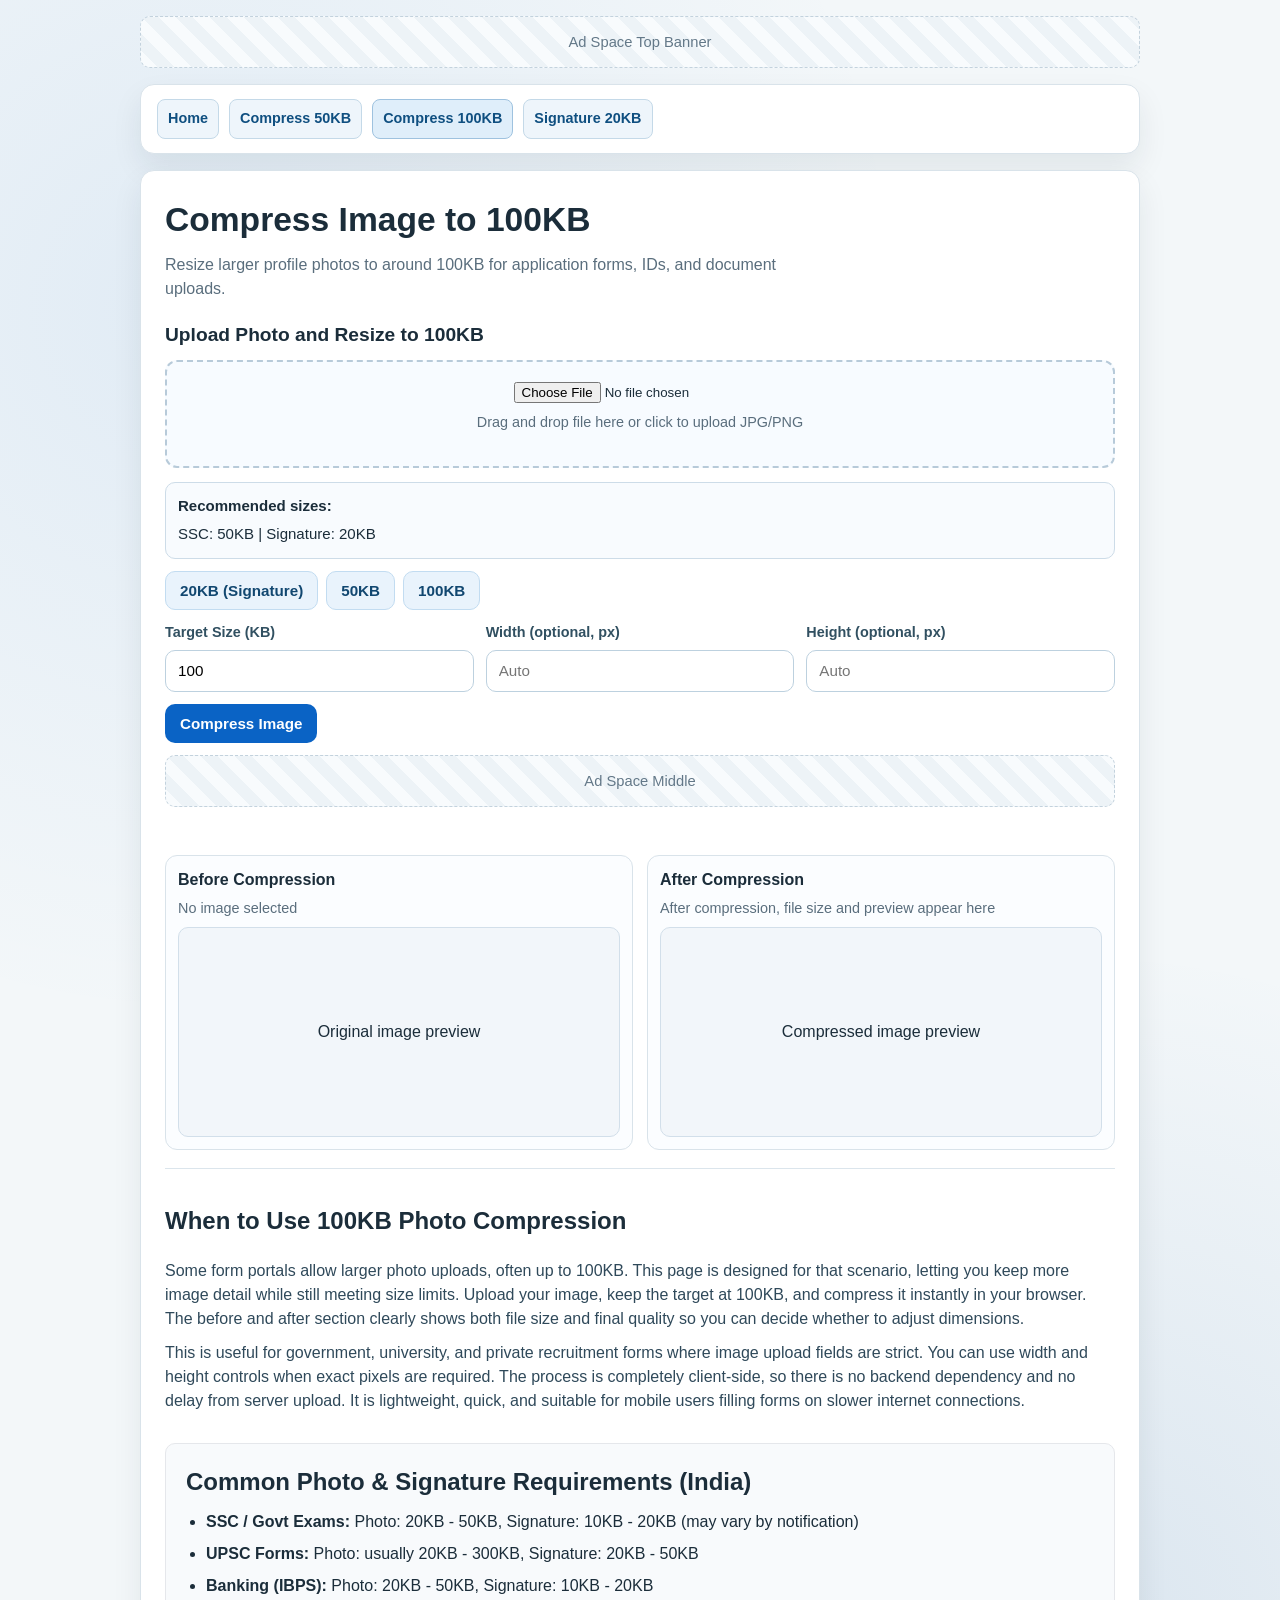
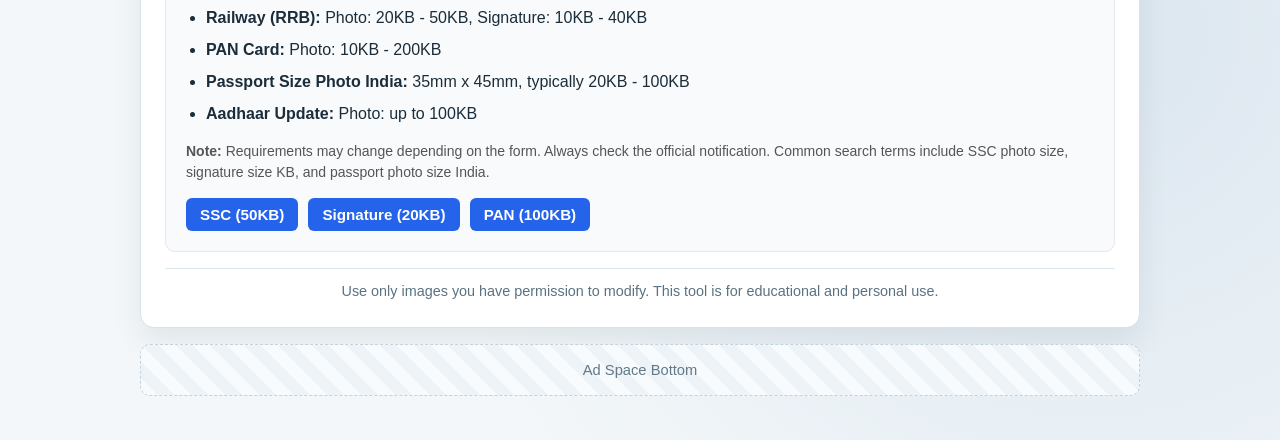
==== compress-image-100kb.html @ e0c54eb4 "Initial commit - image tool website" ====
<!DOCTYPE html>
<html lang="en">
<head>
  <meta charset="UTF-8" />
  <meta name="viewport" content="width=device-width, initial-scale=1.0" />
  <title>Compress Image to 100KB for Govt and Job Forms</title>
  <meta name="description" content="Compress image to 100kb for government and job application forms in India. Resize and optimize photos online with instant preview and download." />
  <meta name="keywords" content="compress image to 100kb, photo for govt form india, image compressor for forms" />
  <link rel="stylesheet" href="assets/styles.css" />
</head>
<body data-default-kb="100">
  <div class="site-wrap">
    <div class="ad-space">Ad Space Top Banner</div>

    <header class="site-header">
      <nav class="nav" aria-label="Main menu">
        <a href="index.html">Home</a>
        <a href="compress-image-50kb.html">Compress 50KB</a>
        <a class="active" href="compress-image-100kb.html">Compress 100KB</a>
        <a href="resize-signature-20kb.html">Signature 20KB</a>
      </nav>
    </header>

    <main class="card">
      <h1>Compress Image to 100KB</h1>
      <p class="subtitle">Resize larger profile photos to around 100KB for application forms, IDs, and document uploads.</p>

      <h2 class="h2">Upload Photo and Resize to 100KB</h2>
      <section id="dropZone" class="upload-drop" aria-label="Upload image area">
        <input id="fileInput" type="file" accept="image/jpeg,image/png" />
        <p class="upload-hint">Drag and drop file here or click to upload JPG/PNG</p>
      </section>

      <section class="recommend" aria-label="Recommended image sizes">
        <strong>Recommended sizes:</strong>
        SSC: 50KB | Signature: 20KB
      </section>

      <section class="presets" aria-label="Size presets">
        <button class="preset-btn" data-kb="20" type="button">20KB (Signature)</button>
        <button class="preset-btn" data-kb="50" type="button">50KB</button>
        <button class="preset-btn" data-kb="100" type="button">100KB</button>
      </section>

      <section class="controls">
        <div class="field">
          <label for="targetKb">Target Size (KB)</label>
          <input id="targetKb" type="number" min="1" step="1" placeholder="100" />
        </div>
        <div class="field">
          <label for="widthInput">Width (optional, px)</label>
          <input id="widthInput" type="number" min="1" step="1" placeholder="Auto" />
        </div>
        <div class="field">
          <label for="heightInput">Height (optional, px)</label>
          <input id="heightInput" type="number" min="1" step="1" placeholder="Auto" />
        </div>
      </section>

      <section class="actions">
        <button id="compressBtn" class="primary-btn" type="button">Compress Image</button>
        <a id="downloadBtn" class="btn-link" download="compressed-image-100kb.jpg">Download Compressed Image</a>
      </section>

      <div class="ad-space">Ad Space Middle</div>

      <p id="status" class="status"></p>

      <section class="comparison">
        <article class="panel">
          <h3>Before Compression</h3>
          <p id="beforeInfo">No image selected</p>
          <div class="preview" id="beforePreview">Original image preview</div>
        </article>
        <article class="panel">
          <h3>After Compression</h3>
          <p id="afterInfo">After compression, file size and preview appear here</p>
          <div class="preview" id="afterPreview">Compressed image preview</div>
        </article>
      </section>

      <section class="content">
        <h2>When to Use 100KB Photo Compression</h2>
        <p>Some form portals allow larger photo uploads, often up to 100KB. This page is designed for that scenario, letting you keep more image detail while still meeting size limits. Upload your image, keep the target at 100KB, and compress it instantly in your browser. The before and after section clearly shows both file size and final quality so you can decide whether to adjust dimensions.</p>
        <p>This is useful for government, university, and private recruitment forms where image upload fields are strict. You can use width and height controls when exact pixels are required. The process is completely client-side, so there is no backend dependency and no delay from server upload. It is lightweight, quick, and suitable for mobile users filling forms on slower internet connections.</p>
      </section>

      <div class="info-section">
        <h2>Common Photo &amp; Signature Requirements (India)</h2>

        <ul>
          <li><strong>SSC / Govt Exams:</strong> Photo: 20KB - 50KB, Signature: 10KB - 20KB (may vary by notification)</li>
          <li><strong>UPSC Forms:</strong> Photo: usually 20KB - 300KB, Signature: 20KB - 50KB</li>
          <li><strong>Banking (IBPS):</strong> Photo: 20KB - 50KB, Signature: 10KB - 20KB</li>
          <li><strong>Railway (RRB):</strong> Photo: 20KB - 50KB, Signature: 10KB - 40KB</li>
          <li><strong>PAN Card:</strong> Photo: 10KB - 200KB</li>
          <li><strong>Passport Size Photo India:</strong> 35mm x 45mm, typically 20KB - 100KB</li>
          <li><strong>Aadhaar Update:</strong> Photo: up to 100KB</li>
        </ul>

        <p class="note"><strong>Note:</strong> Requirements may change depending on the form. Always check the official notification. Common search terms include SSC photo size, signature size KB, and passport photo size India.</p>

        <div class="quick-actions">
          <button type="button" data-size="50">SSC (50KB)</button>
          <button type="button" data-size="20">Signature (20KB)</button>
          <button type="button" data-size="100">PAN (100KB)</button>
        </div>
      </div>

      <footer>
        Use only images you have permission to modify. This tool is for educational and personal use.
      </footer>
    </main>

    <div class="ad-space" style="margin-top: 16px;">Ad Space Bottom</div>
  </div>

  <script src="assets/app.js"></script>
</body>
</html>
---- assets/styles.css ----
:root {
  --bg: #f3f7f9;
  --card: #ffffff;
  --text: #1b2d3a;
  --muted: #5a6e7d;
  --line: #d9e3ea;
  --brand: #0a63c5;
  --brand-dark: #074f9c;
  --good: #18794e;
  --radius: 14px;
  --shadow: 0 14px 30px rgba(16, 35, 49, 0.08);
  --font: "Segoe UI", "Noto Sans", "Helvetica Neue", sans-serif;
}

* {
  box-sizing: border-box;
}

body {
  margin: 0;
  color: var(--text);
  font-family: var(--font);
  line-height: 1.5;
  background:
    radial-gradient(circle at 15% 15%, rgba(10, 99, 197, 0.08), transparent 35%),
    radial-gradient(circle at 85% 80%, rgba(7, 79, 156, 0.1), transparent 35%),
    var(--bg);
}

.site-wrap {
  width: min(1000px, 92%);
  margin: 0 auto;
  padding: 16px 0 28px;
}

.ad-space {
  width: 100%;
  border: 1px dashed #c3d2dd;
  border-radius: 10px;
  background: repeating-linear-gradient(
    45deg,
    #f8fbfd,
    #f8fbfd 12px,
    #edf3f7 12px,
    #edf3f7 24px
  );
  color: #637888;
  text-align: center;
  padding: 14px;
  margin-bottom: 16px;
  font-size: 0.92rem;
}

.site-header {
  background: var(--card);
  border: 1px solid var(--line);
  border-radius: var(--radius);
  box-shadow: var(--shadow);
  padding: 14px 16px;
  margin-bottom: 16px;
}

.nav {
  display: flex;
  flex-wrap: wrap;
  gap: 10px;
}

.nav a {
  text-decoration: none;
  color: #0f4f80;
  border: 1px solid #c4d9e8;
  border-radius: 8px;
  padding: 8px 10px;
  font-weight: 600;
  font-size: 0.9rem;
  background: #eef5fb;
}

.nav a:hover,
.nav a.active {
  background: #dfeefa;
  border-color: #9ec2df;
}

.card {
  background: var(--card);
  border: 1px solid var(--line);
  border-radius: var(--radius);
  box-shadow: var(--shadow);
  padding: 24px;
}

h1 {
  margin: 0;
  font-size: clamp(1.45rem, 3.2vw, 2.1rem);
}

.subtitle {
  margin: 8px 0 18px;
  color: var(--muted);
  max-width: 72ch;
}

.h2 {
  margin: 20px 0 10px;
  font-size: 1.2rem;
}

.upload-drop {
  border: 2px dashed #b7cad9;
  border-radius: 12px;
  background: #f7fbff;
  padding: 18px;
  text-align: center;
  margin-bottom: 14px;
  cursor: pointer;
  transition: border-color 0.2s ease, background 0.2s ease;
}

.upload-drop.dragover {
  border-color: var(--brand);
  background: #edf6ff;
}

.upload-hint {
  margin-top: 8px;
  color: var(--muted);
  font-size: 0.9rem;
}

.upload-drop input[type="file"] {
  max-width: 100%;
}

.recommend {
  border: 1px solid #cddce8;
  background: #f8fbfe;
  border-radius: 10px;
  padding: 12px;
  margin-bottom: 12px;
  font-size: 0.94rem;
}

.recommend strong {
  display: block;
  margin-bottom: 6px;
}

.controls {
  display: grid;
  grid-template-columns: repeat(3, minmax(0, 1fr));
  gap: 12px;
  margin-bottom: 12px;
}

.field {
  display: flex;
  flex-direction: column;
  gap: 6px;
}

label {
  font-size: 0.9rem;
  color: #315061;
  font-weight: 600;
}

input[type="number"] {
  width: 100%;
  height: 42px;
  border: 1px solid #bdd1df;
  border-radius: 10px;
  padding: 0 12px;
  font-size: 0.95rem;
  outline: none;
}

input[type="number"]:focus {
  border-color: var(--brand);
}

.presets,
.actions {
  display: flex;
  flex-wrap: wrap;
  gap: 8px;
  margin-bottom: 12px;
}

button,
.btn-link {
  border: 1px solid transparent;
  border-radius: 10px;
  padding: 10px 14px;
  font-size: 0.95rem;
  font-weight: 600;
  cursor: pointer;
}

.preset-btn {
  background: #e9f3fc;
  color: #114770;
  border-color: #c2dcf1;
}

.primary-btn {
  background: var(--brand);
  color: #fff;
}

.primary-btn:hover {
  background: var(--brand-dark);
}

.btn-link {
  text-decoration: none;
  background: #e9f9ee;
  color: var(--good);
  border-color: #b8e2c8;
  display: none;
}

.status {
  min-height: 22px;
  color: #28465d;
  margin-bottom: 10px;
  font-size: 0.93rem;
}

.comparison {
  display: grid;
  grid-template-columns: repeat(2, minmax(0, 1fr));
  gap: 14px;
}

.panel {
  border: 1px solid var(--line);
  border-radius: 12px;
  padding: 12px;
  background: #fbfdff;
}

.panel h3 {
  margin: 0 0 6px;
  font-size: 1rem;
}

.panel p {
  margin: 0 0 8px;
  color: var(--muted);
  font-size: 0.9rem;
}

.preview {
  width: 100%;
  min-height: 210px;
  border: 1px solid #d2dfea;
  border-radius: 10px;
  display: grid;
  place-items: center;
  background: #f2f6fa;
  overflow: hidden;
}

.preview img {
  max-width: 100%;
  max-height: 100%;
  object-fit: contain;
}

.content {
  margin-top: 18px;
  border-top: 1px solid #dbe5ec;
  padding-top: 14px;
}

.content p {
  margin: 0 0 10px;
  color: #2f495a;
}

.info-section {
  margin-top: 30px;
  padding: 20px;
  background: #f8fafc;
  border-radius: 10px;
  border: 1px solid #e5e7eb;
}

.info-section h2 {
  margin: 0 0 10px;
}

.info-section ul {
  margin: 0;
  padding-left: 20px;
}

.info-section li {
  margin-bottom: 8px;
  line-height: 1.5;
}

.info-section .note {
  margin-top: 15px;
  font-size: 14px;
  color: #555;
}

.quick-actions {
  margin-top: 15px;
  display: flex;
  flex-wrap: wrap;
  gap: 10px;
}

.quick-actions button {
  margin-right: 0;
  padding: 8px 14px;
  border: none;
  background-color: #2563eb;
  color: #fff;
  border-radius: 6px;
  cursor: pointer;
}

.quick-actions button:hover {
  background-color: #1e40af;
}

footer {
  margin-top: 16px;
  border-top: 1px solid #dbe5ec;
  padding-top: 12px;
  color: #5b7282;
  font-size: 0.9rem;
  text-align: center;
}

@media (max-width: 800px) {
  .card {
    padding: 18px;
  }

  .controls,
  .comparison {
    grid-template-columns: 1fr;
  }

  .preview {
    min-height: 180px;
  }

  .quick-actions button {
    width: 100%;
  }
}
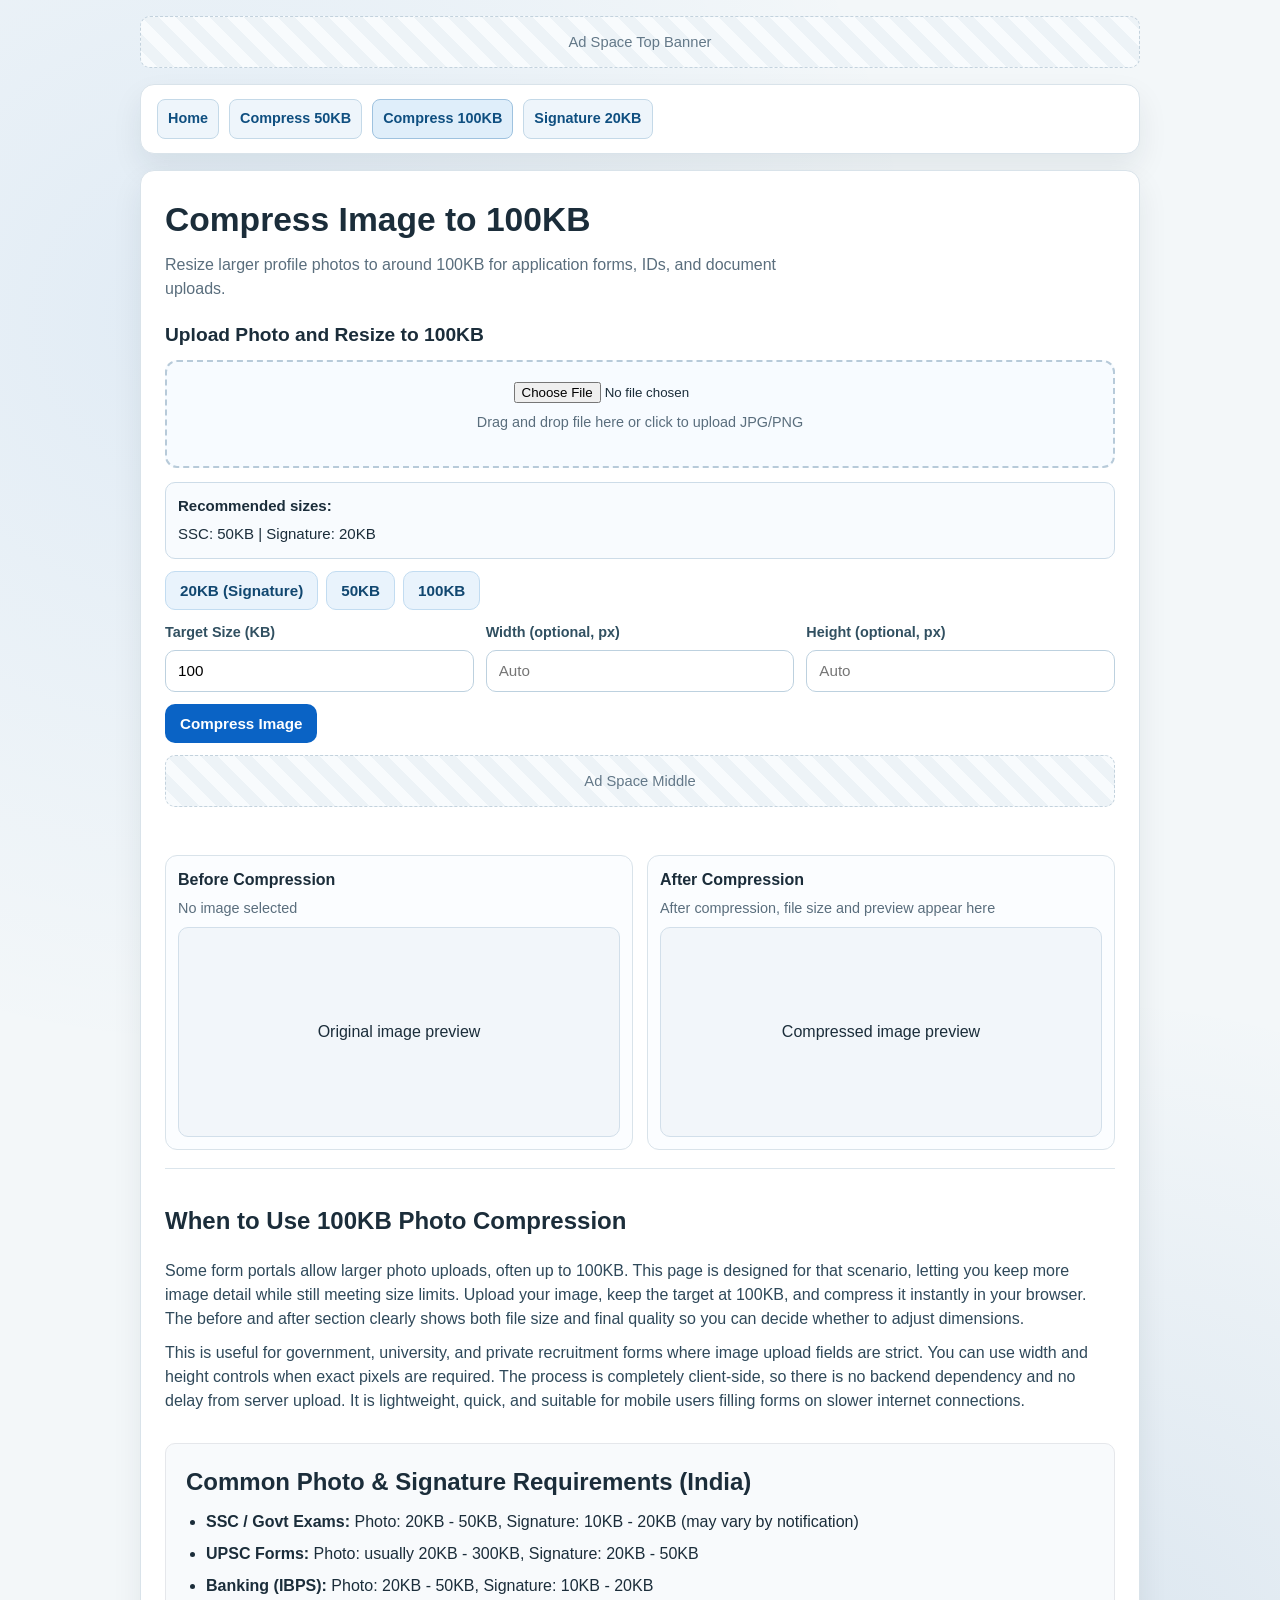
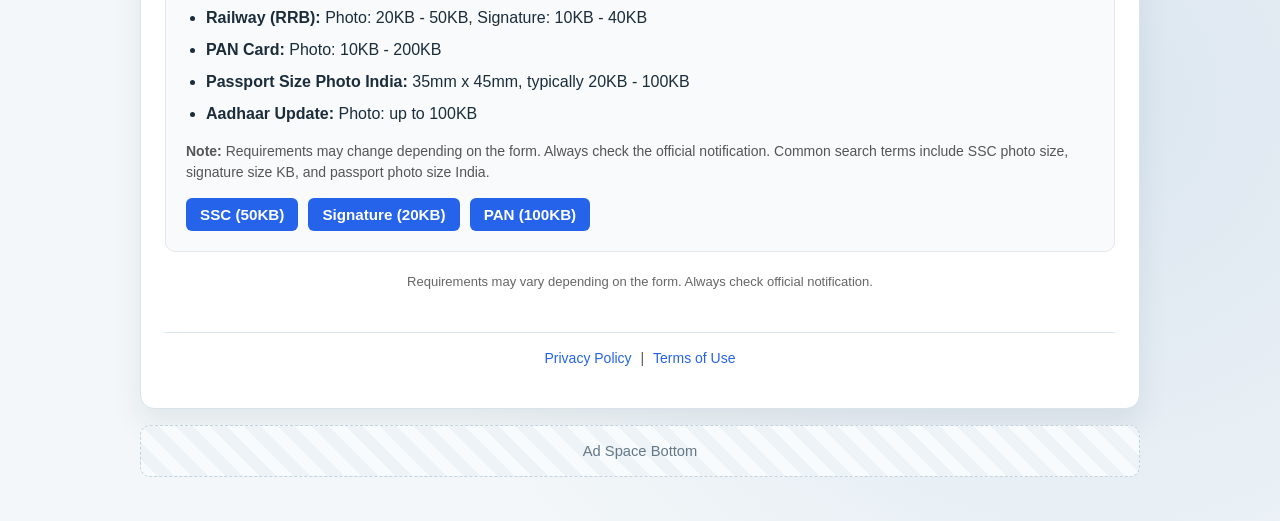
==== commit 38ac37f9: "Added legal pages and footer" ====
--- a/compress-image-100kb.html
+++ b/compress-image-100kb.html
@@ -107,8 +107,15 @@
         </div>
       </div>
 
-      <footer>
-        Use only images you have permission to modify. This tool is for educational and personal use.
+      <p class="disclaimer">
+        Requirements may vary depending on the form. Always check official notification.
+      </p>
+
+      <footer class="site-footer">
+        <p>
+          <a href="/privacy-policy.html">Privacy Policy</a> |
+          <a href="/terms.html">Terms of Use</a>
+        </p>
       </footer>
     </main>
 
--- a/assets/styles.css
+++ b/assets/styles.css
@@ -329,13 +329,34 @@
   background-color: #1e40af;
 }
 
-footer {
-  margin-top: 16px;
+.disclaimer {
+  margin-top: 20px;
+  font-size: 13px;
+  color: #666;
+  text-align: center;
+}
+
+.site-footer {
+  margin-top: 40px;
+  padding: 15px;
+  text-align: center;
+  font-size: 14px;
+  color: #555;
   border-top: 1px solid #dbe5ec;
-  padding-top: 12px;
-  color: #5b7282;
-  font-size: 0.9rem;
-  text-align: center;
+}
+
+.site-footer p {
+  margin: 0;
+}
+
+.site-footer a {
+  color: #2563eb;
+  text-decoration: none;
+  margin: 0 5px;
+}
+
+.site-footer a:hover {
+  text-decoration: underline;
 }
 
 @media (max-width: 800px) {
